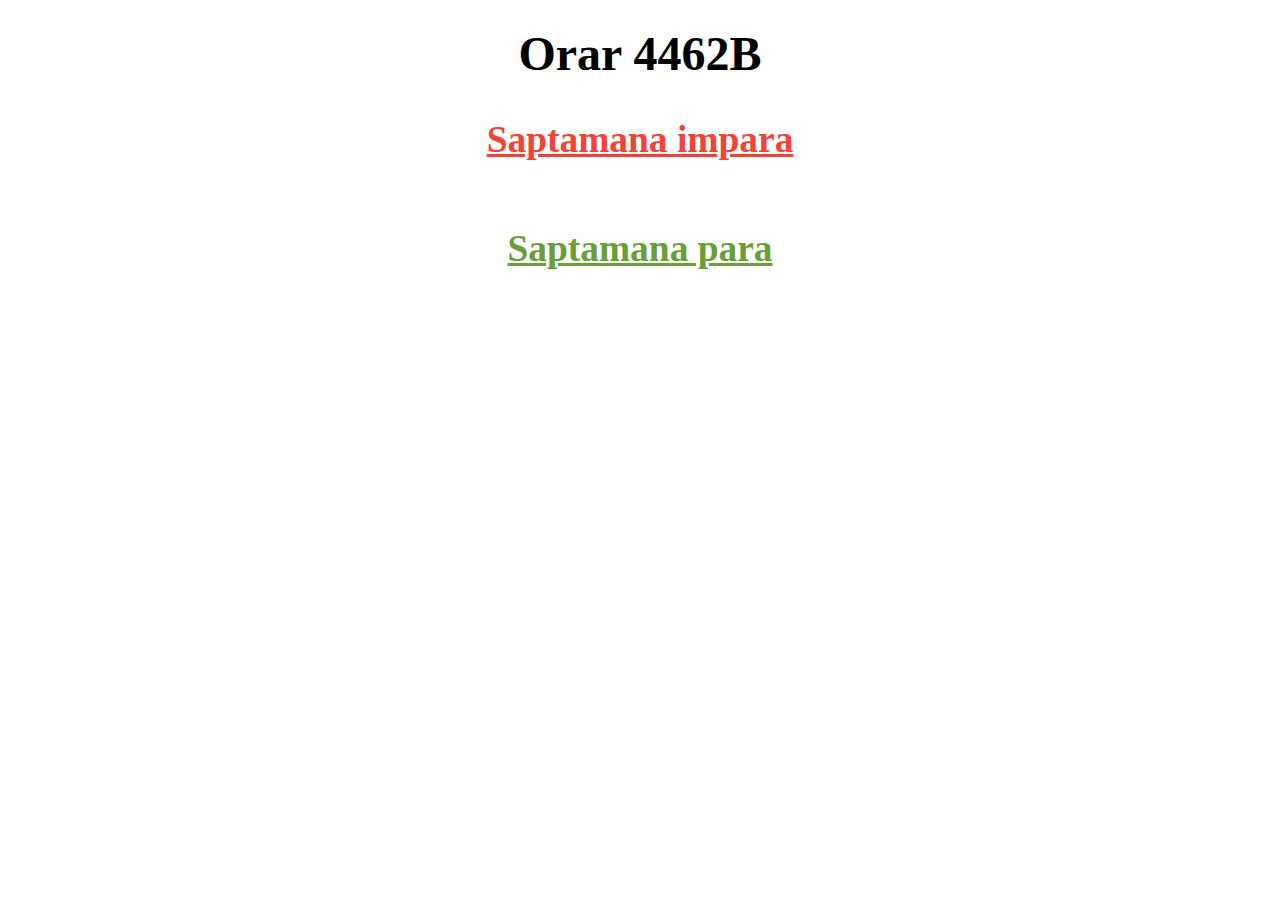
==== index.html @ 26646504 "initial commit" ====
<!DOCTYPE html>
<html lang="en" >

<head>
  <meta charset="UTF-8">
  <title>Orar 4462</title>
</head>

<body>
  <h2 style="    font-weight: bold;
    font-size: 3rem;
    margin: 26px auto;
    float: none;
    text-align: center;">Orar 4462B</h2>
  <a href="saptamana_impara.html" style="    text-align: center;
    font-size: 2rem;
    color: #F44336;"><h3>Saptamana impara</h3></a>
  <a href="saptamana_para.html" style="    text-align: center;
    font-size: 2rem;
    color: #689F38;
    margin-top: 13px;
    float: left;
    line-height: 0px;
    width: 100%;"><h3>Saptamana para</h3></a>

</body>

</html>
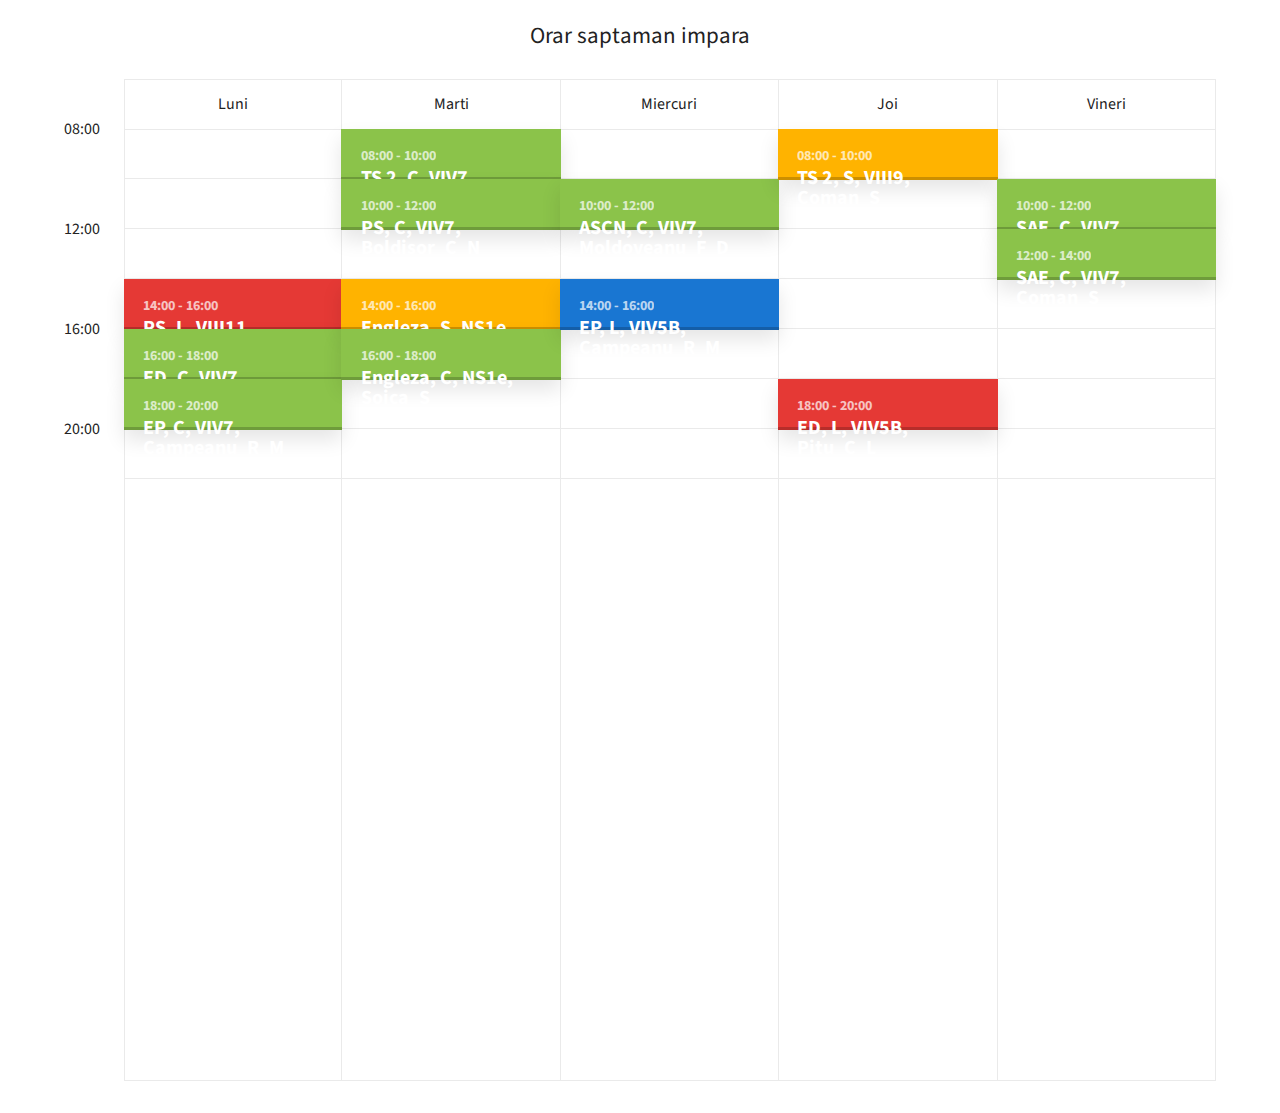
==== commit 84c2929f: "add mobile version" ====
--- a/index.html
+++ b/index.html
@@ -1,28 +1,165 @@
-<!DOCTYPE html>
-<html lang="en" >
+<!doctype html>
+<html lang="en" class="no-js">
+<head>
+	<meta charset="UTF-8">
+	<meta name="viewport" content="width=device-width, initial-scale=1">
 
-<head>
-  <meta charset="UTF-8">
-  <title>Orar 4462</title>
+	<link href="https://fonts.googleapis.com/css?family=Source+Sans+Pro:400,600" rel="stylesheet">
+	<link rel="stylesheet" href="css/reset.css"> <!-- CSS reset -->
+	<link rel="stylesheet" href="css/style.css"> <!-- Resource style -->
+
+	<title>Orar saptaman impara</title>
 </head>
+<body>
+	<h1 style="text-align: center;
+    margin: 24px auto;
+    font-size: 2.3rem;">Orar saptaman impara</h1>
+<div class="cd-schedule loading">
+<div class="timeline">
+	<ul>
+		<li><span>08:00</span></li>
+		<li><span>10:00</span></li>
+		<li><span>12:00</span></li>
+		<li><span>14:00</span></li>
+		<li><span>16:00</span></li>
+		<li><span>18:00</span></li>
+		<li><span>20:00</span></li>
+		<li><span>22:00</span></li>
+	</ul>
+</div> <!-- .timeline -->
 
-<body>
-  <h2 style="    font-weight: bold;
-    font-size: 3rem;
-    margin: 26px auto;
-    float: none;
-    text-align: center;">Orar 4462B</h2>
-  <a href="saptamana_impara.html" style="    text-align: center;
-    font-size: 2rem;
-    color: #F44336;"><h3>Saptamana impara</h3></a>
-  <a href="saptamana_para.html" style="    text-align: center;
-    font-size: 2rem;
-    color: #689F38;
-    margin-top: 13px;
-    float: left;
-    line-height: 0px;
-    width: 100%;"><h3>Saptamana para</h3></a>
+<div class="events">
+	<ul>
+		<li class="events-group">
+			<div class="top-info"><span>Luni</span></div>
 
+			<ul>
+				<li class="single-event" data-start="14:00" data-end="16:00" data-content="event-abs-circuit" data-event="event-laborator">
+					<a href="#0">
+						<em class="event-name">PS, L, VIII11, Cocias_T_T</em>
+					</a>
+				</li>
+				<li class="single-event" data-start="16:00" data-end="18:00" data-content="event-abs-circuit" data-event="event-curs">
+					<a href="#0">
+						<em class="event-name">ED, C, VIV7, Campeanu_R_M</em>
+					</a>
+				</li>
+				<li class="single-event" data-start="18:00" data-end="20:00" data-content="event-abs-circuit" data-event="event-curs">
+					<a href="#0">
+						<em class="event-name">EP, C, VIV7, Campeanu_R_M</em>
+					</a>
+				</li>
+			</ul>
+		</li>
+
+		<li class="events-group">
+			<div class="top-info"><span>Marti</span></div>
+
+			<ul>
+				<li class="single-event" data-start="08:00" data-end="10:00"  data-content="event-rowing-workout" data-event="event-curs">
+					<a href="#0">
+						<em class="event-name">TS 2, C, VIV7, Coman_S</em>
+					</a>
+				</li>
+				<li class="single-event" data-start="10:00" data-end="12:00"  data-content="event-rowing-workout" data-event="event-curs">
+					<a href="#0">
+						<em class="event-name">PS, C, VIV7, Boldisor_C_N</em>
+					</a>
+				</li>
+				<li class="single-event" data-start="14:00" data-end="16:00"  data-content="event-rowing-workout" data-event="event-seminar">
+					<a href="#0">
+						<em class="event-name">Engleza, S, NS1e, Soica_S</em>
+					</a>
+				</li>
+				<li class="single-event" data-start="16:00" data-end="18:00"  data-content="event-rowing-workout" data-event="event-curs">
+					<a href="#0">
+						<em class="event-name">Engleza, C, NS1e, Soica_S</em>
+					</a>
+				</li>
+			</ul>
+		</li>
+
+		<li class="events-group">
+			<div class="top-info"><span>Miercuri</span></div>
+
+			<ul>
+				<li class="single-event" data-start="10:00" data-end="12:00" data-content="event-restorative-yoga" data-event="event-curs">
+					<a href="#0">
+						<em class="event-name">ASCN, C, VIV7, Moldoveanu_F_D</em>
+					</a>
+				</li>
+				<li class="single-event" data-start="14:00" data-end="16:00" data-content="event-restorative-yoga" data-event="event-proiect">
+					<a href="#0">
+						<em class="event-name">EP, L, VIV5B, Campeanu_R_M</em>
+					</a>
+				</li>
+
+			</ul>
+		</li>
+
+		<li class="events-group">
+			<div class="top-info"><span>Joi</span></div>
+
+			<ul>
+			<li class="single-event" data-start="08:00" data-end="10:00" data-content="event-restorative-yoga" data-event="event-seminar">
+				<a href="#0">
+					<em class="event-name">TS 2, S, VIII9, Coman_S</em>
+				</a>
+			</li>
+			<li class="single-event" data-start="18:00" data-end="20:00" data-content="event-restorative-yoga" data-event="event-laborator">
+				<a href="#0">
+					<em class="event-name">ED, L, VIV5B, Pitu_C_L</em>
+				</a>
+			</li>
+			</ul>
+		</li>
+
+		<li class="events-group">
+			<div class="top-info"><span>Vineri</span></div>
+
+			<ul>
+
+				<li class="single-event" data-start="10:00" data-end="12:00" data-content="event-abs-circuit" data-event="event-curs">
+					<a href="#0">
+						<em class="event-name">SAE, C, VIV7, Coman_S</em>
+					</a>
+				</li>
+				<li class="single-event" data-start="12:00" data-end="14:00" data-content="event-abs-circuit" data-event="event-curs">
+					<a href="#0">
+						<em class="event-name">SAE, C, VIV7, Coman_S</em>
+					</a>
+				</li>
+			</ul>
+		</li>
+	</ul>
+</div>
+
+
+<div class="event-modal">
+	<header class="header">
+		<div class="content">
+			<span class="event-date"></span>
+			<h3 class="event-name"></h3>
+		</div>
+
+		<div class="header-bg"></div>
+	</header>
+
+	<div class="body">
+		<div class="event-info"></div>
+		<div class="body-bg"></div>
+	</div>
+
+	<a href="#0" class="close">Close</a>
+</div>
+
+<div class="cover-layer"></div>
+</div> <!-- .cd-schedule -->
+<script src="js/modernizr.js"></script>
+<script src="https://ajax.googleapis.com/ajax/libs/jquery/3.0.0/jquery.min.js"></script>
+<script>
+	if( !window.jQuery ) document.write('<script src="js/jquery-3.0.0.min.js"><\/script>');
+</script>
+<script src="js/main.js"></script> <!-- Resource jQuery -->
 </body>
-
 </html>
--- a/css/style.css
+++ b/css/style.css
@@ -0,0 +1,643 @@
+/* --------------------------------
+
+Primary style
+
+-------------------------------- */
+*, *::after, *::before {
+  box-sizing: border-box;
+}
+
+html {
+  font-size: 62.5%;
+}
+
+body {
+  font-size: 1.6rem;
+  font-family: "Source Sans Pro", sans-serif;
+  color: #222222;
+  background-color: white;
+}
+
+a {
+  color: #A2B9B2;
+  text-decoration: none;
+}
+
+/* --------------------------------
+
+Main Components
+
+-------------------------------- */
+.cd-schedule {
+  position: relative;
+  margin: 2em 0;
+}
+
+.cd-schedule::before {
+  /* never visible - this is used in js to check the current MQ */
+  content: 'mobile';
+  display: none;
+}
+
+@media only screen and (min-width: 800px) {
+  .cd-schedule {
+    width: 90%;
+    max-width: 1400px;
+    margin: 2em auto;
+  }
+  .cd-schedule::after {
+    clear: both;
+    content: "";
+    display: block;
+  }
+  .cd-schedule::before {
+    content: 'desktop';
+  }
+}
+
+.cd-schedule .timeline {
+  display: none;
+}
+
+@media only screen and (min-width: 800px) {
+  .cd-schedule .timeline {
+    display: block;
+    position: absolute;
+    top: 0;
+    left: 0;
+    height: 100%;
+    width: 100%;
+    padding-top: 50px;
+  }
+  .cd-schedule .timeline li {
+    position: relative;
+    height: 50px;
+  }
+  .cd-schedule .timeline li::after {
+    /* this is used to create the table horizontal lines */
+    content: '';
+    position: absolute;
+    bottom: 0;
+    left: 0;
+    width: 100%;
+    height: 1px;
+    background: #EAEAEA;
+  }
+  .cd-schedule .timeline li:last-of-type::after {
+    display: none;
+  }
+  .cd-schedule .timeline li span {
+    display: none;
+  }
+}
+
+@media only screen and (min-width: 1000px) {
+  .cd-schedule .timeline li::after {
+    width: calc(100% - 60px);
+    left: 60px;
+  }
+  .cd-schedule .timeline li span {
+    display: inline-block;
+    -webkit-transform: translateY(-50%);
+        -ms-transform: translateY(-50%);
+            transform: translateY(-50%);
+  }
+  .cd-schedule .timeline li:nth-of-type(2n) span {
+    display: none;
+  }
+}
+
+.cd-schedule .events {
+  position: relative;
+  z-index: 1;
+}
+
+.cd-schedule .events .events-group {
+  margin-bottom: 30px;
+}
+
+.cd-schedule .events .top-info {
+  width: 100%;
+  padding: 0 5%;
+}
+
+.cd-schedule .events .top-info > span {
+  display: inline-block;
+  line-height: 1.2;
+  margin-bottom: 10px;
+  font-weight: bold;
+}
+
+.cd-schedule .events .events-group > ul {
+  position: relative;
+  padding: 0 5%;
+  /* force its children to stay on one line */
+  display: -webkit-box;
+  display: -ms-flexbox;
+  display: flex;
+  overflow-x: scroll;
+  -webkit-overflow-scrolling: touch;
+}
+
+.cd-schedule .events .events-group > ul::after {
+  /* never visible - used to add a right padding to .events-group > ul */
+  display: inline-block;
+  content: '-';
+  width: 1px;
+  height: 100%;
+  opacity: 0;
+  color: transparent;
+}
+
+.cd-schedule .events .single-event {
+  /* force them to stay on one line */
+  -ms-flex-negative: 0;
+      flex-shrink: 0;
+  float: left;
+  height: 150px;
+  width: 70%;
+  max-width: 300px;
+  box-shadow: inset 0 -3px 0 rgba(0, 0, 0, 0.2);
+  margin-right: 20px;
+  -webkit-transition: opacity .2s, background .2s;
+  transition: opacity .2s, background .2s;
+}
+
+.cd-schedule .events .single-event:last-of-type {
+  margin-right: 5%;
+}
+
+.cd-schedule .events .single-event a {
+  display: block;
+  height: 100%;
+  padding: .8em;
+}
+
+@media only screen and (min-width: 550px) {
+  .cd-schedule .events .single-event {
+    width: 40%;
+  }
+}
+
+@media only screen and (min-width: 800px) {
+  .cd-schedule .events {
+    float: left;
+    width: 100%;
+  }
+  .cd-schedule .events .events-group {
+    width: 20%;
+    float: left;
+    border: 1px solid #EAEAEA;
+    /* reset style */
+    margin-bottom: 0;
+  }
+  .cd-schedule .events .events-group:not(:first-of-type) {
+    border-left-width: 0;
+  }
+  .cd-schedule .events .top-info {
+    /* vertically center its content */
+    display: table;
+    height: 50px;
+    border-bottom: 1px solid #EAEAEA;
+    /* reset style */
+    padding: 0;
+  }
+  .cd-schedule .events .top-info > span {
+    /* vertically center inside its parent */
+    display: table-cell;
+    vertical-align: middle;
+    padding: 0 .5em;
+    text-align: center;
+    /* reset style */
+    font-weight: normal;
+    margin-bottom: 0;
+  }
+  .cd-schedule .events .events-group > ul {
+    height: 950px;
+    /* reset style */
+    display: block;
+    overflow: visible;
+    padding: 0;
+  }
+  .cd-schedule .events .events-group > ul::after {
+    clear: both;
+    content: "";
+    display: block;
+  }
+  .cd-schedule .events .events-group > ul::after {
+    /* reset style */
+    display: none;
+  }
+  .cd-schedule .events .single-event {
+    position: absolute;
+    z-index: 3;
+    /* top position and height will be set using js */
+    width: calc(100% + 2px);
+    left: -1px;
+    box-shadow: 0 10px 20px rgba(0, 0, 0, 0.1), inset 0 -3px 0 rgba(0, 0, 0, 0.2);
+    /* reset style */
+    -ms-flex-negative: 1;
+        flex-shrink: 1;
+    height: auto;
+    max-width: none;
+    margin-right: 0;
+  }
+  .cd-schedule .events .single-event a {
+    padding: 1.2em;
+  }
+  .cd-schedule .events .single-event:last-of-type {
+    /* reset style */
+    margin-right: 0;
+  }
+  .cd-schedule .events .single-event.selected-event {
+    /* the .selected-event class is added when an user select the event */
+    visibility: hidden;
+  }
+}
+
+@media only screen and (min-width: 1000px) {
+  .cd-schedule .events {
+    /* 60px is the .timeline element width */
+    width: calc(100% - 60px);
+    margin-left: 60px;
+  }
+}
+
+.cd-schedule.loading .events .single-event {
+  /* the class .loading is added by default to the .cd-schedule element
+	   it is removed as soon as the single events are placed in the schedule plan (using javascript) */
+  opacity: 0;
+}
+
+.cd-schedule .event-name,
+.cd-schedule .event-date {
+  display: block;
+  color: white;
+  font-weight: bold;
+  -webkit-font-smoothing: antialiased;
+  -moz-osx-font-smoothing: grayscale;
+}
+
+.cd-schedule .event-name {
+  font-size: 2.4rem;
+}
+
+@media only screen and (min-width: 800px) {
+  .cd-schedule .event-name {
+    font-size: 2rem;
+  }
+}
+
+.cd-schedule .event-date {
+  /* they are not included in the the HTML but added using JavScript */
+  font-size: 1.4rem;
+  opacity: .7;
+  line-height: 1.2;
+  margin-bottom: .2em;
+}
+
+.cd-schedule .single-event[data-event="event-1"],
+.cd-schedule [data-event="event-1"] .header-bg {
+  /* this is used to set a background color for the event and the modal window */
+  background: #577F92;
+}
+
+.cd-schedule .single-event[data-event="event-1"]:hover {
+  background: #618da1;
+}
+
+.cd-schedule .single-event[data-event="event-2"],
+.cd-schedule [data-event="event-2"] .header-bg {
+  background: #443453;
+}
+
+.cd-schedule .single-event[data-event="event-2"]:hover {
+  background: #513e63;
+}
+
+.cd-schedule .single-event[data-event="event-3"],
+.cd-schedule [data-event="event-3"] .header-bg {
+  background: #A2B9B2;
+}
+
+.cd-schedule .single-event[data-event="event-3"]:hover {
+  background: #b1c4be;
+}
+
+.cd-schedule .single-event[data-event="event-4"],
+.cd-schedule [data-event="event-4"] .header-bg {
+  background: #f6b067;
+}
+
+.cd-schedule .single-event[data-event="event-4"]:hover {
+  background: #f7bd7f;
+}
+
+.cd-schedule .event-modal {
+  position: fixed;
+  z-index: 3;
+  top: 0;
+  right: 0;
+  height: 100%;
+  width: 100%;
+  visibility: hidden;
+  /* Force Hardware acceleration */
+  -webkit-transform: translateZ(0);
+          transform: translateZ(0);
+  -webkit-transform: translateX(100%);
+      -ms-transform: translateX(100%);
+          transform: translateX(100%);
+  -webkit-transition: visibility .4s, -webkit-transform .4s;
+  transition: visibility .4s, -webkit-transform .4s;
+  transition: transform .4s, visibility .4s;
+  transition: transform .4s, visibility .4s, -webkit-transform .4s;
+  -webkit-transition-timing-function: cubic-bezier(0.5, 0, 0.1, 1);
+          transition-timing-function: cubic-bezier(0.5, 0, 0.1, 1);
+}
+
+.cd-schedule .event-modal .header {
+  position: relative;
+  height: 70px;
+  /* vertically center its content */
+  display: table;
+  width: 100%;
+}
+
+.cd-schedule .event-modal .header .content {
+  position: relative;
+  z-index: 3;
+  /* vertically center inside its parent */
+  display: table-cell;
+  vertical-align: middle;
+  padding: .6em 5%;
+}
+
+.cd-schedule .event-modal .body {
+  position: relative;
+  width: 100%;
+  /* 70px is the .header height */
+  height: calc(100% - 70px);
+}
+
+.cd-schedule .event-modal .event-info {
+  position: relative;
+  z-index: 2;
+  line-height: 1.4;
+  height: 100%;
+  overflow: hidden;
+}
+
+.cd-schedule .event-modal .event-info > div {
+  overflow: auto;
+  height: 100%;
+  padding: 1.4em 5%;
+}
+
+.cd-schedule .event-modal .header-bg, .cd-schedule .event-modal .body-bg {
+  /* these are the morphing backgrounds - visible on desktop only */
+  position: absolute;
+  top: 0;
+  left: 0;
+  height: 100%;
+  width: 100%;
+}
+
+.cd-schedule .event-modal .body-bg {
+  z-index: 1;
+  background: white;
+  -webkit-transform-origin: top left;
+      -ms-transform-origin: top left;
+          transform-origin: top left;
+}
+
+.cd-schedule .event-modal .header-bg {
+  z-index: 2;
+  -webkit-transform-origin: top center;
+      -ms-transform-origin: top center;
+          transform-origin: top center;
+}
+
+.cd-schedule .event-modal .close {
+  /* this is the 'X' icon */
+  position: absolute;
+  top: 0;
+  right: 0;
+  z-index: 3;
+  background: rgba(0, 0, 0, 0.1);
+  /* replace text with icon */
+  color: transparent;
+  white-space: nowrap;
+  text-indent: 100%;
+  height: 70px;
+  width: 70px;
+}
+
+.cd-schedule .event-modal .close::before, .cd-schedule .event-modal .close::after {
+  /* these are the two lines of the 'X' icon */
+  content: '';
+  position: absolute;
+  top: 50%;
+  left: 50%;
+  width: 2px;
+  height: 22px;
+  background: white;
+  -webkit-backface-visibility: hidden;
+  backface-visibility: hidden;
+}
+
+.cd-schedule .event-modal .close::before {
+  -webkit-transform: translateX(-50%) translateY(-50%) rotate(45deg);
+      -ms-transform: translateX(-50%) translateY(-50%) rotate(45deg);
+          transform: translateX(-50%) translateY(-50%) rotate(45deg);
+}
+
+.cd-schedule .event-modal .close::after {
+  -webkit-transform: translateX(-50%) translateY(-50%) rotate(-45deg);
+      -ms-transform: translateX(-50%) translateY(-50%) rotate(-45deg);
+          transform: translateX(-50%) translateY(-50%) rotate(-45deg);
+}
+
+.cd-schedule .event-modal .event-date {
+  display: none;
+}
+
+.cd-schedule .event-modal.no-transition {
+  -webkit-transition: none;
+  transition: none;
+}
+
+.cd-schedule .event-modal.no-transition .header-bg, .cd-schedule .event-modal.no-transition .body-bg {
+  -webkit-transition: none;
+  transition: none;
+}
+
+@media only screen and (min-width: 800px) {
+  .cd-schedule .event-modal {
+    /* reset style */
+    right: auto;
+    width: auto;
+    height: auto;
+    -webkit-transform: translateX(0);
+        -ms-transform: translateX(0);
+            transform: translateX(0);
+    will-change: transform, width, height;
+    -webkit-transition: height .4s, width .4s, visibility .4s, -webkit-transform .4s;
+    transition: height .4s, width .4s, visibility .4s, -webkit-transform .4s;
+    transition: height .4s, width .4s, transform .4s, visibility .4s;
+    transition: height .4s, width .4s, transform .4s, visibility .4s, -webkit-transform .4s;
+    -webkit-transition-timing-function: cubic-bezier(0.5, 0, 0.1, 1);
+            transition-timing-function: cubic-bezier(0.5, 0, 0.1, 1);
+  }
+  .cd-schedule .event-modal .header {
+    position: absolute;
+    display: block;
+    top: 0;
+    left: 0;
+    height: 100%;
+  }
+  .cd-schedule .event-modal .header .content {
+    /* reset style */
+    display: block;
+    padding: .8em;
+  }
+  .cd-schedule .event-modal .event-info > div {
+    padding: 2em 3em 2em 2em;
+  }
+  .cd-schedule .event-modal .body {
+    height: 100%;
+    width: auto;
+  }
+  .cd-schedule .event-modal .header-bg, .cd-schedule .event-modal .body-bg {
+    /* Force Hardware acceleration */
+    -webkit-transform: translateZ(0);
+            transform: translateZ(0);
+    will-change: transform;
+    -webkit-backface-visibility: hidden;
+            backface-visibility: hidden;
+  }
+  .cd-schedule .event-modal .header-bg {
+    -webkit-transition: -webkit-transform .4s;
+    transition: -webkit-transform .4s;
+    transition: transform .4s;
+    transition: transform .4s, -webkit-transform .4s;
+    -webkit-transition-timing-function: cubic-bezier(0.5, 0, 0.1, 1);
+            transition-timing-function: cubic-bezier(0.5, 0, 0.1, 1);
+  }
+  .cd-schedule .event-modal .body-bg {
+    opacity: 0;
+    -webkit-transform: none;
+        -ms-transform: none;
+            transform: none;
+  }
+  .cd-schedule .event-modal .event-date {
+    display: block;
+  }
+  .cd-schedule .event-modal .close, .cd-schedule .event-modal .event-info {
+    opacity: 0;
+  }
+  .cd-schedule .event-modal .close {
+    width: 40px;
+    height: 40px;
+    background: transparent;
+  }
+  .cd-schedule .event-modal .close::after, .cd-schedule .event-modal .close::before {
+    background: #222222;
+    height: 16px;
+  }
+}
+
+@media only screen and (min-width: 1000px) {
+  .cd-schedule .event-modal .header .content {
+    padding: 1.2em;
+  }
+}
+
+.cd-schedule.modal-is-open .event-modal {
+  /* .modal-is-open class is added as soon as an event is selected */
+  -webkit-transform: translateX(0);
+      -ms-transform: translateX(0);
+          transform: translateX(0);
+  visibility: visible;
+}
+
+.cd-schedule.modal-is-open .event-modal .event-info > div {
+  /* smooth scroll on iOS touch devices */
+  -webkit-overflow-scrolling: touch;
+}
+
+@media only screen and (min-width: 800px) {
+  .cd-schedule.animation-completed .event-modal .close,
+  .cd-schedule.content-loaded.animation-completed .event-modal .event-info {
+    /* 	the .animation-completed class is added when the modal animation is completed
+			the .content-loaded class is added when the modal content has been loaded (using ajax) */
+    opacity: 1;
+    -webkit-transition: opacity .2s;
+    transition: opacity .2s;
+  }
+  .cd-schedule.modal-is-open .body-bg {
+    opacity: 1;
+    -webkit-transition: -webkit-transform .4s;
+    transition: -webkit-transform .4s;
+    transition: transform .4s;
+    transition: transform .4s, -webkit-transform .4s;
+    -webkit-transition-timing-function: cubic-bezier(0.5, 0, 0.1, 1);
+            transition-timing-function: cubic-bezier(0.5, 0, 0.1, 1);
+  }
+}
+
+.cd-schedule .cover-layer {
+  /* layer between the content and the modal window */
+  position: fixed;
+  z-index: 2;
+  top: 0;
+  left: 0;
+  height: 100%;
+  width: 100%;
+  background: rgba(0, 0, 0, 0.8);
+  opacity: 0;
+  visibility: hidden;
+  -webkit-transition: opacity .4s, visibility .4s;
+  transition: opacity .4s, visibility .4s;
+}
+
+.cd-schedule.modal-is-open .cover-layer {
+  opacity: 1;
+  visibility: visible;
+}
+
+
+.cd-schedule .single-event[data-event="event-curs"],
+.cd-schedule [data-event="event-event-curs"] .header-bg {
+  /* this is used to set a background color for the event and the modal window */
+  background: #8bc34a;
+}
+
+.cd-schedule .single-event[data-event="event-curs"]:hover {
+  background: #8bc34a;
+}
+
+.cd-schedule .single-event[data-event="event-seminar"],
+.cd-schedule [data-event="event-event-seminar"] .header-bg {
+  background: #ffb300;
+}
+
+.cd-schedule .single-event[data-event="event-seminar"]:hover {
+  background: #ffb300;
+}
+
+.cd-schedule .single-event[data-event="event-laborator"],
+.cd-schedule [data-event="event-laborator"] .header-bg {
+    background: #E53935;
+}
+
+.cd-schedule .single-event[data-event="event-laborator"]:hover {
+    background: #E53935;
+}
+.cd-schedule .single-event[data-event="event-proiect"],
+.cd-schedule [data-event="event-proiect"] .header-bg {
+    background: #1976D2;
+}
+
+.cd-schedule .single-event[data-event="event-proiect"]:hover {
+    background: #1976D2;
+}
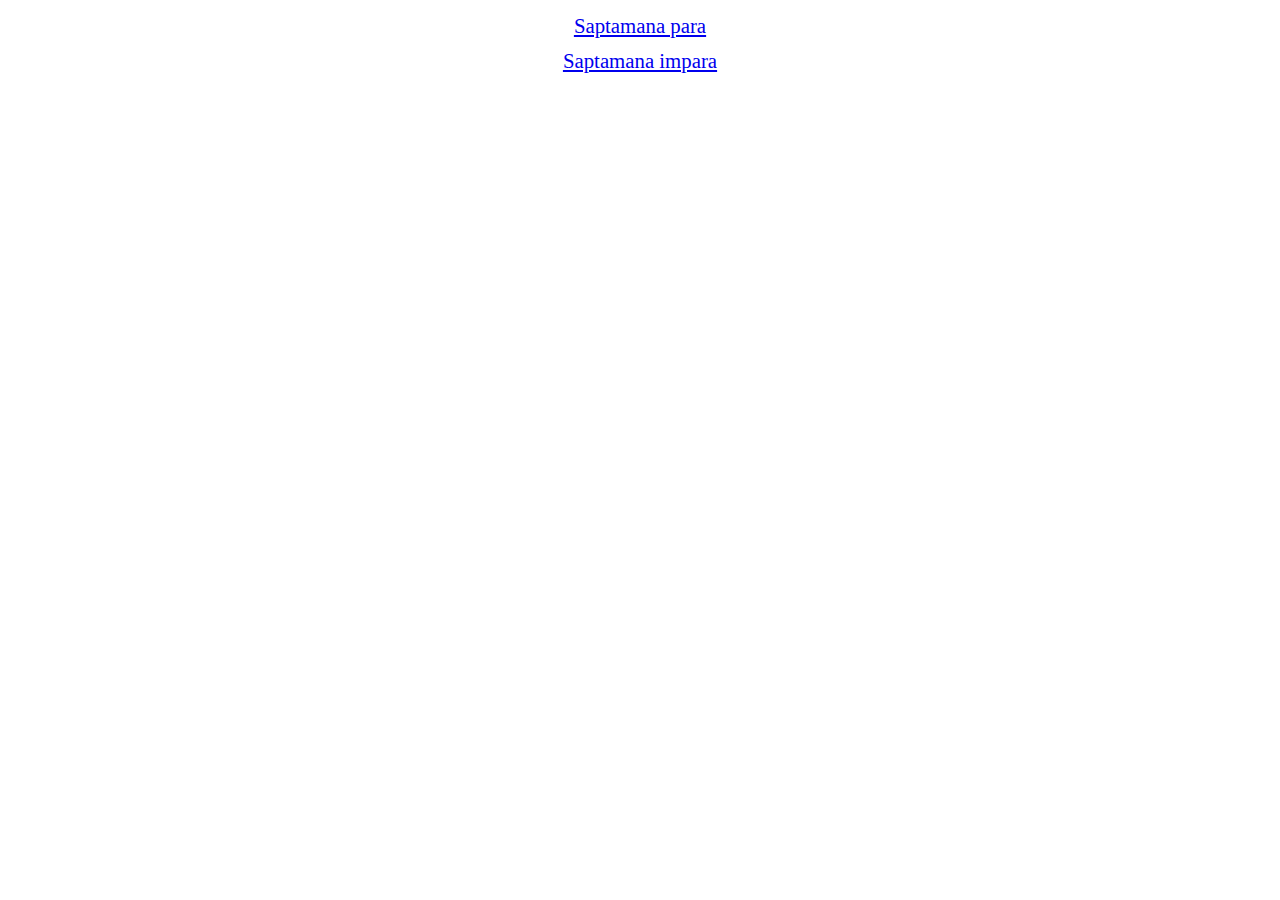
==== commit d40ddbac: "add index.html" ====
--- a/index.html
+++ b/index.html
@@ -3,163 +3,20 @@
 <head>
 	<meta charset="UTF-8">
 	<meta name="viewport" content="width=device-width, initial-scale=1">
-
-	<link href="https://fonts.googleapis.com/css?family=Source+Sans+Pro:400,600" rel="stylesheet">
-	<link rel="stylesheet" href="css/reset.css"> <!-- CSS reset -->
-	<link rel="stylesheet" href="css/style.css"> <!-- Resource style -->
-
 	<title>Orar saptaman impara</title>
 </head>
 <body>
-	<h1 style="text-align: center;
-    margin: 24px auto;
-    font-size: 2.3rem;">Orar saptaman impara</h1>
-<div class="cd-schedule loading">
-<div class="timeline">
-	<ul>
-		<li><span>08:00</span></li>
-		<li><span>10:00</span></li>
-		<li><span>12:00</span></li>
-		<li><span>14:00</span></li>
-		<li><span>16:00</span></li>
-		<li><span>18:00</span></li>
-		<li><span>20:00</span></li>
-		<li><span>22:00</span></li>
-	</ul>
-</div> <!-- .timeline -->
-
-<div class="events">
-	<ul>
-		<li class="events-group">
-			<div class="top-info"><span>Luni</span></div>
-
-			<ul>
-				<li class="single-event" data-start="14:00" data-end="16:00" data-content="event-abs-circuit" data-event="event-laborator">
-					<a href="#0">
-						<em class="event-name">PS, L, VIII11, Cocias_T_T</em>
-					</a>
-				</li>
-				<li class="single-event" data-start="16:00" data-end="18:00" data-content="event-abs-circuit" data-event="event-curs">
-					<a href="#0">
-						<em class="event-name">ED, C, VIV7, Campeanu_R_M</em>
-					</a>
-				</li>
-				<li class="single-event" data-start="18:00" data-end="20:00" data-content="event-abs-circuit" data-event="event-curs">
-					<a href="#0">
-						<em class="event-name">EP, C, VIV7, Campeanu_R_M</em>
-					</a>
-				</li>
-			</ul>
-		</li>
-
-		<li class="events-group">
-			<div class="top-info"><span>Marti</span></div>
-
-			<ul>
-				<li class="single-event" data-start="08:00" data-end="10:00"  data-content="event-rowing-workout" data-event="event-curs">
-					<a href="#0">
-						<em class="event-name">TS 2, C, VIV7, Coman_S</em>
-					</a>
-				</li>
-				<li class="single-event" data-start="10:00" data-end="12:00"  data-content="event-rowing-workout" data-event="event-curs">
-					<a href="#0">
-						<em class="event-name">PS, C, VIV7, Boldisor_C_N</em>
-					</a>
-				</li>
-				<li class="single-event" data-start="14:00" data-end="16:00"  data-content="event-rowing-workout" data-event="event-seminar">
-					<a href="#0">
-						<em class="event-name">Engleza, S, NS1e, Soica_S</em>
-					</a>
-				</li>
-				<li class="single-event" data-start="16:00" data-end="18:00"  data-content="event-rowing-workout" data-event="event-curs">
-					<a href="#0">
-						<em class="event-name">Engleza, C, NS1e, Soica_S</em>
-					</a>
-				</li>
-			</ul>
-		</li>
-
-		<li class="events-group">
-			<div class="top-info"><span>Miercuri</span></div>
-
-			<ul>
-				<li class="single-event" data-start="10:00" data-end="12:00" data-content="event-restorative-yoga" data-event="event-curs">
-					<a href="#0">
-						<em class="event-name">ASCN, C, VIV7, Moldoveanu_F_D</em>
-					</a>
-				</li>
-				<li class="single-event" data-start="14:00" data-end="16:00" data-content="event-restorative-yoga" data-event="event-proiect">
-					<a href="#0">
-						<em class="event-name">EP, L, VIV5B, Campeanu_R_M</em>
-					</a>
-				</li>
-
-			</ul>
-		</li>
-
-		<li class="events-group">
-			<div class="top-info"><span>Joi</span></div>
-
-			<ul>
-			<li class="single-event" data-start="08:00" data-end="10:00" data-content="event-restorative-yoga" data-event="event-seminar">
-				<a href="#0">
-					<em class="event-name">TS 2, S, VIII9, Coman_S</em>
-				</a>
-			</li>
-			<li class="single-event" data-start="18:00" data-end="20:00" data-content="event-restorative-yoga" data-event="event-laborator">
-				<a href="#0">
-					<em class="event-name">ED, L, VIV5B, Pitu_C_L</em>
-				</a>
-			</li>
-			</ul>
-		</li>
-
-		<li class="events-group">
-			<div class="top-info"><span>Vineri</span></div>
-
-			<ul>
-
-				<li class="single-event" data-start="10:00" data-end="12:00" data-content="event-abs-circuit" data-event="event-curs">
-					<a href="#0">
-						<em class="event-name">SAE, C, VIV7, Coman_S</em>
-					</a>
-				</li>
-				<li class="single-event" data-start="12:00" data-end="14:00" data-content="event-abs-circuit" data-event="event-curs">
-					<a href="#0">
-						<em class="event-name">SAE, C, VIV7, Coman_S</em>
-					</a>
-				</li>
-			</ul>
-		</li>
-	</ul>
-</div>
-
-
-<div class="event-modal">
-	<header class="header">
-		<div class="content">
-			<span class="event-date"></span>
-			<h3 class="event-name"></h3>
-		</div>
-
-		<div class="header-bg"></div>
-	</header>
-
-	<div class="body">
-		<div class="event-info"></div>
-		<div class="body-bg"></div>
-	</div>
-
-	<a href="#0" class="close">Close</a>
-</div>
-
-<div class="cover-layer"></div>
-</div> <!-- .cd-schedule -->
-<script src="js/modernizr.js"></script>
-<script src="https://ajax.googleapis.com/ajax/libs/jquery/3.0.0/jquery.min.js"></script>
-<script>
-	if( !window.jQuery ) document.write('<script src="js/jquery-3.0.0.min.js"><\/script>');
-</script>
-<script src="js/main.js"></script> <!-- Resource jQuery -->
+	<a href="saptamana_para.html" style="
+    float: left;
+    width: 100%;
+    line-height: 35px;
+    font-size: 1.3rem;
+    text-align: center;">Saptamana para</a>
+	<a href="saptamana_impara"style="
+    float: left;
+    width: 100%;
+    line-height: 35px;
+    font-size: 1.3rem;
+    text-align: center;">Saptamana impara</a>
 </body>
 </html>
